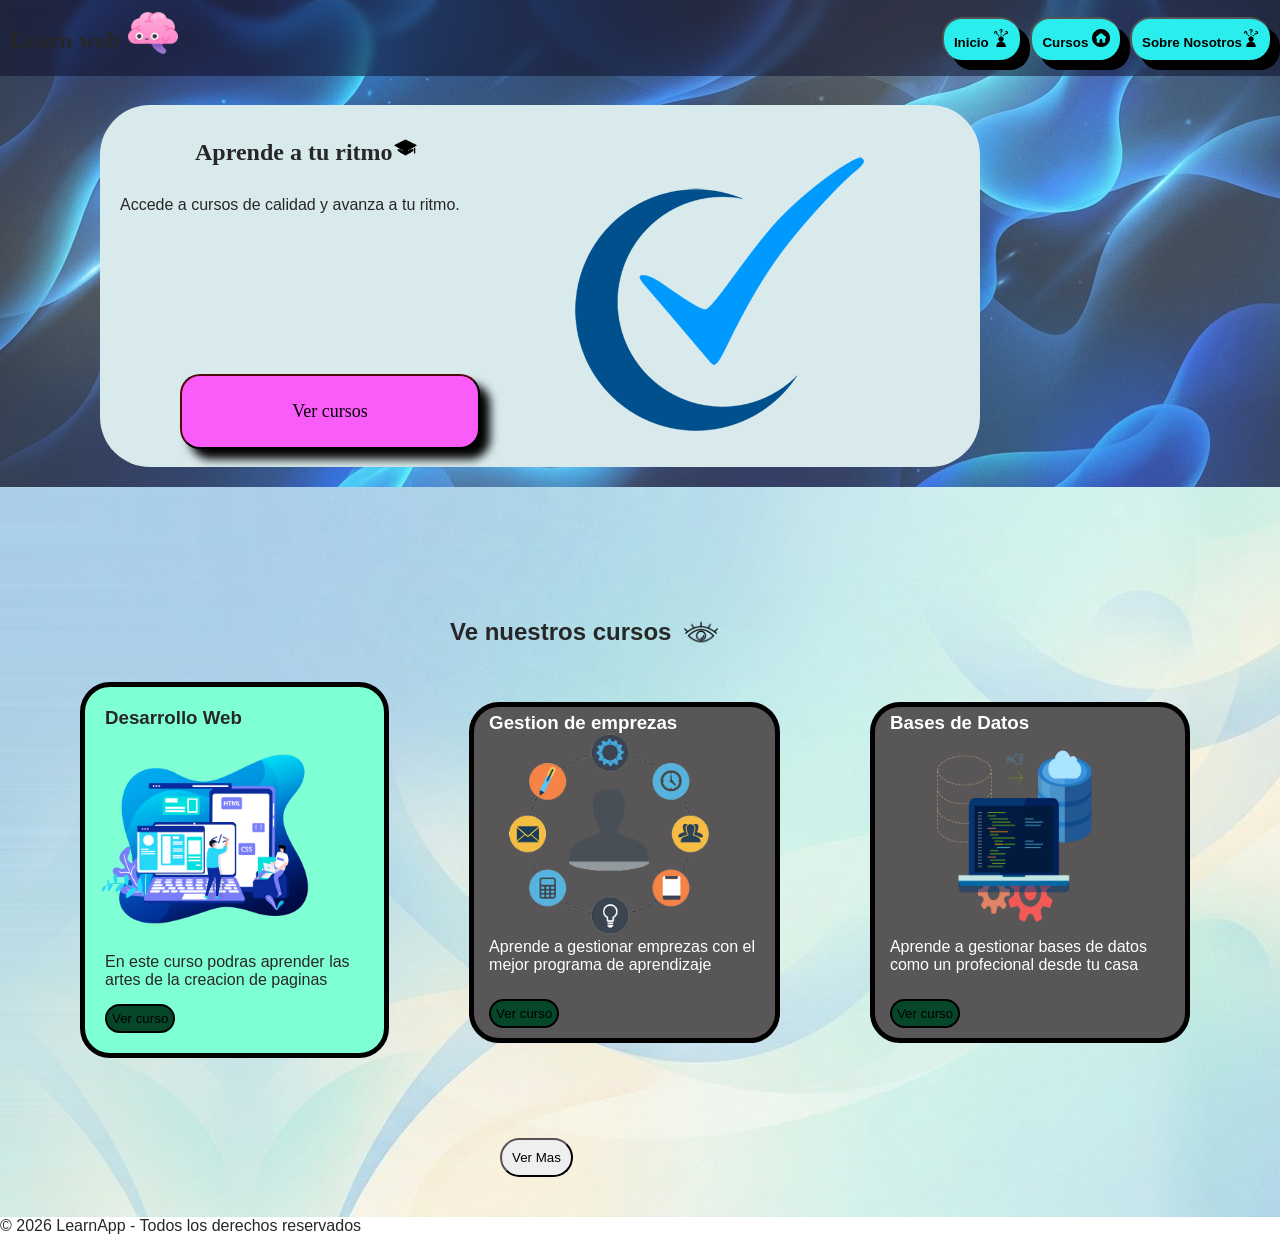
==== index.html @ a74b6d12 "update" ====
<!DOCTYPE html>
<html lang="es">
    <head>
        <meta charset="UTF-8">   
        <title>Learn web</title> 
        <link rel="stylesheet" href="style.css">
        <link rel="icon" href="icons/book.png">
    </head>  
    <body>
        <nav id="tab">
            <h1 id="textc">Learn web<span class="icon"><img src="icons/book.png" width="50px" height="50px"></span></h1>
            <ul>
                <li><button onclick="location.href='#backgroundhome'">Inicio <img src="icons/question.png"></button></li>
                <li><button onclick="location.href='#cursos'">Cursos <img src="icons/home.png"></button></li>
                <li><button onclick="location.href='#homebutton'">Sobre Nosotros<img src="icons/question.png"></button></li>
            </ul>
        </nav>
    <div id="backgroundhome"></div>
    <section id="home">
        <div id="contenido">
            <div id="texth">
                <h1>Aprende a tu ritmo<img id="homeico" src="images/grad.png"></h1>
                <p>Accede a cursos de calidad y avanza a tu ritmo.</p>
                <button id="homebutton" onclick="location.href='#cursos'">Ver cursos</button>
            </div>
            <div id="imageh">
                <img src="images/check.png">
            </div>
        </div>
    </section>
    <section id="cursos">
        <h1 id="textcu">Ve nuestros cursos<img id="imgc" src="images/eye.png"></h1>
        <div id="showc">
            <div id="tarjeta">
                <h3>Desarrollo Web</h3>
                <img src="images/development.png">
                <p>En este curso podras aprender las artes de la creacion de paginas </p>
                <button class="button1">Ver curso</button>
            </div>
            <div class="cursos">
                <h3>Gestion de emprezas</h3>
                <img src="images/company.png">
                <p>Aprende a gestionar emprezas con el mejor programa de aprendizaje</p>
                <button class="button1">Ver curso</button>
            </div>
            <div class="cursos">
                <h3>Bases de Datos</h3>
                <img src="images/database.png">
                <p>Aprende a gestionar bases de datos como un profecional desde tu casa</p>
                <button class="button1">Ver curso</button>
            </div>
        </div>
            <button id="morec">Ver Mas</button>
    </section>
    <footer>
        <p>© 2026 LearnApp - Todos los derechos reservados</p>
    </footer>
    </body>  
    
</html>
---- style.css ----
* {
    margin: 0;
    padding: 0;
    box-sizing: border-box;
 }
 body {
    font-family: Arial, sans-serif;
    color: #272727 ; }
 button {
   cursor: pointer;
 }
 nav {
    margin: 0px;
    background-color: #0d0d2785;
    backdrop-filter: blur(5px);
    display: flex;
    justify-content: space-between;
    align-items: center;
    gap: 10px;
    padding: 10px 10px;
    position: fixed;
    top: 0;
    left: 0;
    width: 100%;
    z-index: 100;

 }
 nav h1 {
   font-family: cursive;
   position: relative;
   top: -12px;
 }
 nav .icon {
   position: relative;
   top: 10px;
   left: 8px;
 }
 nav ul {
   display: flex;
   list-style: none;
   gap: 10px;
 }
 nav button {
   background-color: rgb(42, 237, 237);
   border-radius: 20px;
   border-bottom: 5px ;
   border-right: 5px ;
   padding: 10px;
   font-weight: bold;
   box-shadow: 10px 10px;
 }
 li img {
   width: 18px;
   height: 18px;
 }
 #home{
  display: flex;
  background-color: #d9eaed;
  margin: 105px 300px 20px 100px;
  padding: 20px 200px 0px 20px;
  padding-left: 20px;
  padding-right: 200px;
  border-radius: 50px;
  z-index: 100;
 }
 #backgroundhome{
  overflow: hidden;
  position: absolute;
  opacity: 80%;
  top: 0;
  left: 0;
  width: 100%;
  height: 530px;
  margin-bottom: -650px;
  background-image: url('images/background2.png');
  background-position: center;
  z-index: -1;
 }
 #texth img{
  width: 25px;
  height: 25px;
 }
 #texth h1{
  margin-bottom: 20px;
  margin-left: 65px;
  padding: 10px;
  font-family: Parisienne;
 }
 #texth p{
  margin-bottom: 160px;
 }
 #homebutton{
  font-family:cursive;
  box-shadow: 10px 10px 10px 0px;
  border-radius: 20px;
  border-top: 2px solid #50080c;
  border-left: 2px solid #50080c;
  background-color: #FA5CFA;
  margin-left: 60px;
  width: 300px;
  padding: 25px;
  font-size: large;
 }
 #imageh img{
  margin-left: 450px;
  margin-bottom: 20px;
  margin-top: -1000px;
  left: 21px;
  height: 300px;
 }
 #cursos{
  position: relative;
  background-image: url(images/background3.png);
  background-size: cover;
  padding-top: 30px;
  padding-bottom: 10px;
 }
 #imgc {
  width: 60px;
  height: 60px;
 }
 #textcu {
  margin-bottom: 1;
 }
 #cursos h1{
  margin-top: 85px;
  display: flex;
  align-items: center;
  margin-left: 100px;
  margin-bottom: 20px;
  margin-left: 450px;
 }
 #showc button {
    background-color: #054728;
    padding: 5px;
    border-radius: 35px;
    border: 2px solid black;
 }
 #showc{
  margin-left: 80px;
  margin-right: 80px;
  margin-bottom: -10px;
  display: flex;
  gap: 80px;
 }
 #tarjeta {
  background-color: aquamarine;
  padding: 20px;
  border-radius: 30px;
  border: 5px solid black;
  margin-bottom: 100px;
 }
 #tarjeta img{
  margin-left: -10px;
  width: 220px;
  height: 220px;
 }
 #tarjeta p {
  margin-bottom: 15px;
 }
 .cursos{
  padding-top: 5px;
  border-radius: 30px;
  color: white;
  margin-top: 20px;
  margin-bottom: 115px;
  margin-right: 10px;
  padding-left: 15px;
  padding-right: 15px;
  background-color: #585656;
  border: 5px solid black;
 }
 .cursos img {
  margin-left: 20px;
  width: 200px;
  height: 200px;
 }
 .cursos button {
  margin-top: 25px;
 }
 #morec {
  border-radius: 100px;
  margin-top: -100px;
  margin-bottom: 30px;
  margin-left: 500px;
  padding: 10px;
 }
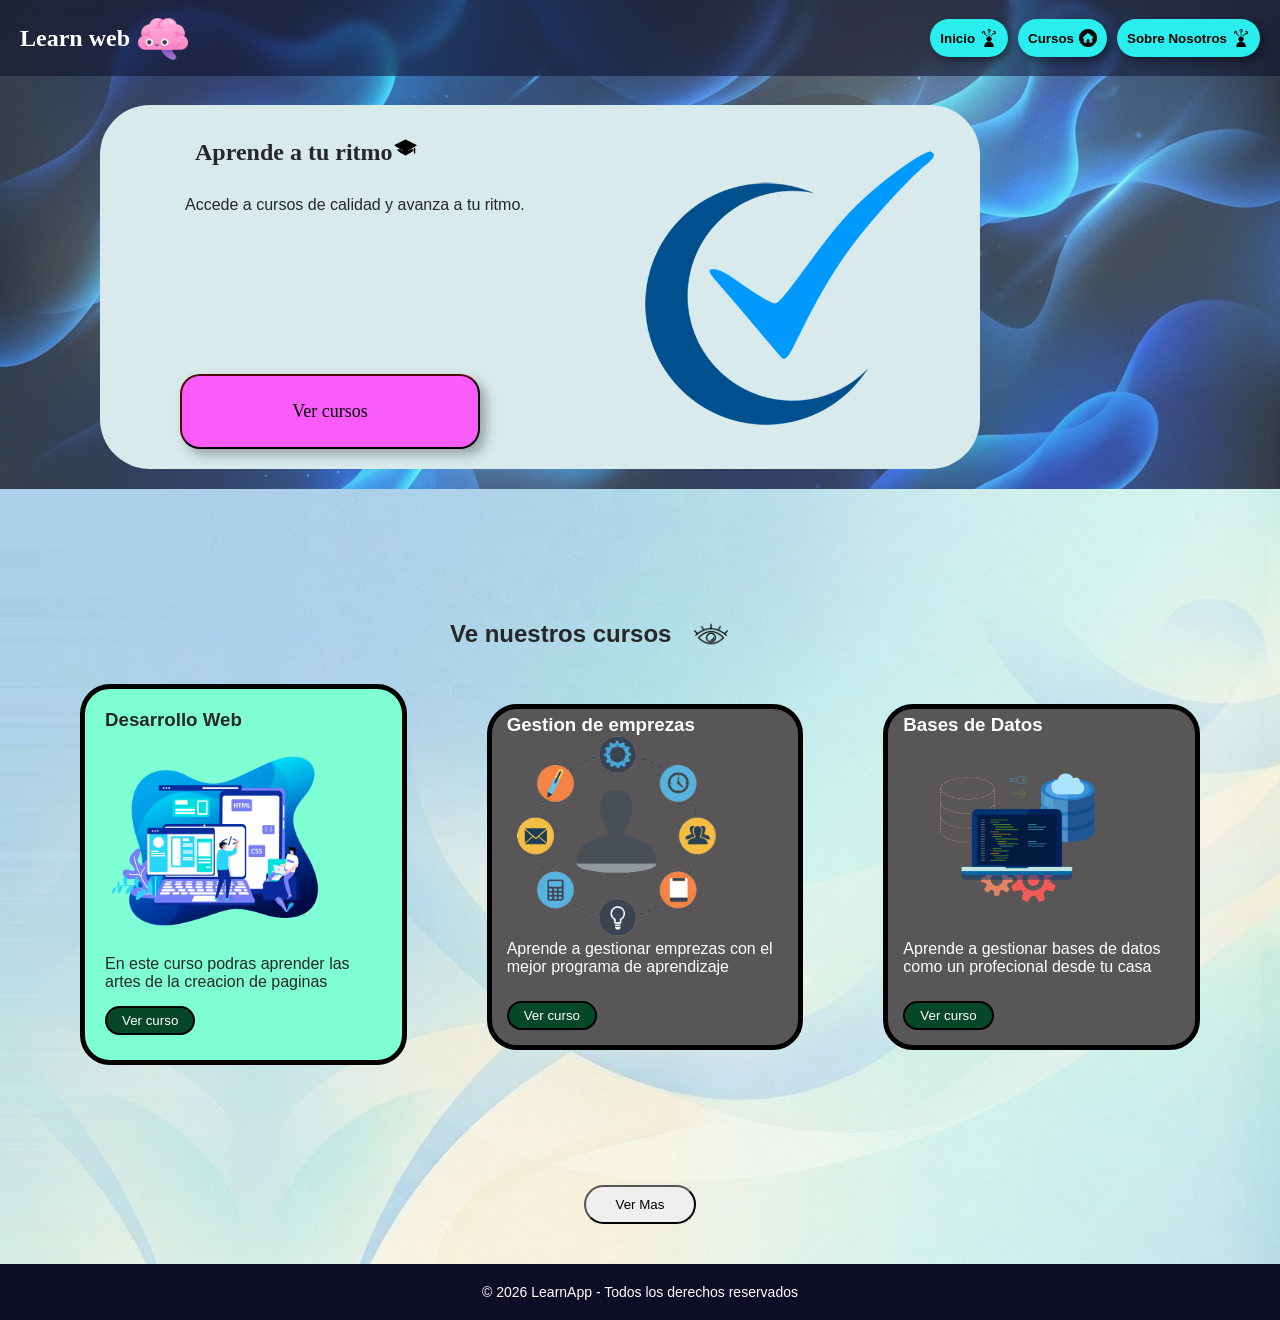
==== commit bc32b0cc: "update" ====
--- a/index.html
+++ b/index.html
@@ -3,7 +3,7 @@
     <head>
         <meta charset="UTF-8">   
         <title>Learn web</title> 
-        <link rel="stylesheet" href="style.css">
+        <link rel="stylesheet" href="style2.css">
         <link rel="icon" href="icons/book.png">
     </head>  
     <body>
--- a/style2.css
+++ b/style2.css
@@ -0,0 +1,268 @@
+/* ============================
+   IMPORTAR FUENTE PARISIENNE
+   (faltaba este import)
+============================ */
+@import url('https://fonts.googleapis.com/css2?family=Parisienne&display=swap');
+
+/* ============================
+   RESET Y BASE
+============================ */
+* {
+    margin: 0;
+    padding: 0;
+    box-sizing: border-box;
+}
+
+body {
+    font-family: Arial, sans-serif;
+    color: #272727;
+}
+
+button {
+    cursor: pointer;
+}
+
+/* ============================
+   NAV
+============================ */
+nav {
+    margin: 0px;
+    background-color: #0d0d2785;
+    backdrop-filter: blur(5px);
+    display: flex;
+    justify-content: space-between;
+    align-items: center;
+    gap: 10px;
+    padding: 10px 20px;
+    position: fixed;
+    top: 0;
+    left: 0;
+    width: 100%;
+    z-index: 100;
+}
+
+nav h1 {
+    font-family: cursive;
+    color: white; /* faltaba color — sobre fondo oscuro era invisible */
+    display: flex;
+    align-items: center; /* reemplaza el top: -12px que era un parche */
+}
+
+nav .icon {
+    position: relative;
+    top: 4px;
+    left: 8px;
+}
+
+nav ul {
+    display: flex;
+    list-style: none;
+    gap: 10px;
+    flex-wrap: wrap; /* para que no se rompa en pantallas chicas */
+}
+
+nav button {
+    background-color: rgb(42, 237, 237);
+    border-radius: 20px;
+    border: none; /* antes tenía border-bottom/right: 5px sin estilo ni color — no hacían nada */
+    padding: 10px;
+    font-weight: bold;
+    box-shadow: 4px 4px 8px rgba(0, 0, 0, 0.4); /* antes era box-shadow: 10px 10px sin color ni blur — quedaba negro sólido */
+    display: flex;
+    align-items: center;
+    gap: 5px;
+}
+
+li img {
+    width: 18px;
+    height: 18px;
+}
+
+/* ============================
+   HERO - FONDO
+============================ */
+#backgroundhome {
+    overflow: hidden;
+    position: absolute;
+    opacity: 80%;
+    top: 0;
+    left: 0;
+    width: 100%;
+    height: 530px;
+    background-image: url('images/background2.png');
+    background-position: center;
+    background-size: cover;
+    z-index: -1;
+}
+
+/* ============================
+   HERO - SECCIÓN HOME
+============================ */
+#home {
+    display: flex;
+    align-items: center;
+    background-color: #d9eaed;
+    margin: 105px 300px 20px 100px;
+    padding: 20px 40px 20px 20px;
+    border-radius: 50px;
+    z-index: 100;
+}
+
+#contenido {
+    display: flex;
+    align-items: center;
+    justify-content: space-between;
+    width: 100%;
+    gap: 20px;
+}
+
+#texth img {
+    width: 25px;
+    height: 25px;
+}
+
+#texth h1 {
+    margin-bottom: 20px;
+    margin-left: 65px;
+    padding: 10px;
+    font-family: Parisienne, cursive;
+}
+
+#texth p {
+    margin-bottom: 160px;
+    margin-left: 65px;
+}
+
+#texth button {
+    font-family: cursive;
+    box-shadow: 6px 6px 12px rgba(0, 0, 0, 0.3);
+    border-radius: 20px;
+    border-top: 2px solid #50080c;
+    border-left: 2px solid #50080c;
+    background-color: #FA5CFA;
+    margin-left: 60px;
+    width: 300px;
+    padding: 25px;
+    font-size: large;
+}
+
+/* imagen hero — reemplaza el margin-top: -1000px que era muy frágil */
+#imageh {
+    flex-shrink: 0;
+}
+
+#imageh img {
+    height: 300px;
+    width: auto;
+    display: block;
+}
+
+/* ============================
+   SECCIÓN CURSOS
+============================ */
+#cursos {
+    position: relative;
+    background-image: url(images/background3.png);
+    background-size: cover;
+    padding-top: 30px;
+    padding-bottom: 10px;
+}
+
+#imgc {
+    width: 60px;
+    height: 60px;
+}
+
+#cursos h1 {
+    margin-top: 85px;
+    display: flex;
+    align-items: center;
+    gap: 10px;
+    margin-bottom: 20px;
+    margin-left: 450px; /* antes había dos margin-left, el segundo pisaba al primero */
+}
+
+#showc {
+    margin-left: 80px;
+    margin-right: 80px;
+    margin-bottom: 20px; /* antes era -10px, valor negativo innecesario */
+    display: flex;
+    gap: 80px;
+    flex-wrap: wrap; /* para responsive */
+}
+
+#showc button {
+    background-color: #054728;
+    padding: 5px 15px;
+    border-radius: 35px;
+    border: 2px solid black;
+    color: white;
+}
+
+/* tarjeta principal — cambiada a clase para ser consistente con .cursos */
+#tarjeta {
+    background-color: aquamarine;
+    padding: 20px;
+    border-radius: 30px;
+    border: 5px solid black;
+    margin-bottom: 100px;
+    flex: 1;
+    min-width: 220px;
+}
+
+#tarjeta img {
+    width: 100%;
+    max-width: 220px;
+    height: 220px;
+    object-fit: contain;
+}
+
+#tarjeta p {
+    margin-bottom: 15px;
+}
+
+.cursos {
+    flex: 1;
+    min-width: 220px;
+    padding-top: 5px;
+    border-radius: 30px;
+    color: white;
+    margin-top: 20px;
+    margin-bottom: 115px;
+    padding-left: 15px;
+    padding-right: 15px;
+    background-color: #585656;
+    border: 5px solid black;
+}
+
+.cursos img {
+    width: 100%;
+    max-width: 200px;
+    height: 200px;
+    object-fit: contain;
+    margin-left: 10px;
+}
+
+.cursos button {
+    margin-top: 25px;
+    margin-bottom: 15px;
+}
+
+#morec {
+    border-radius: 100px;
+    display: block;         /* reemplaza el margin-left fijo que se rompía en pantallas distintas */
+    margin: 20px auto 30px auto;
+    padding: 10px 30px;
+}
+
+/* ============================
+   FOOTER
+   (faltaba completamente)
+============================ */
+footer {
+    background-color: #0d0d27;
+    color: white;
+    text-align: center;
+    padding: 20px;
+    font-size: 14px;
+}
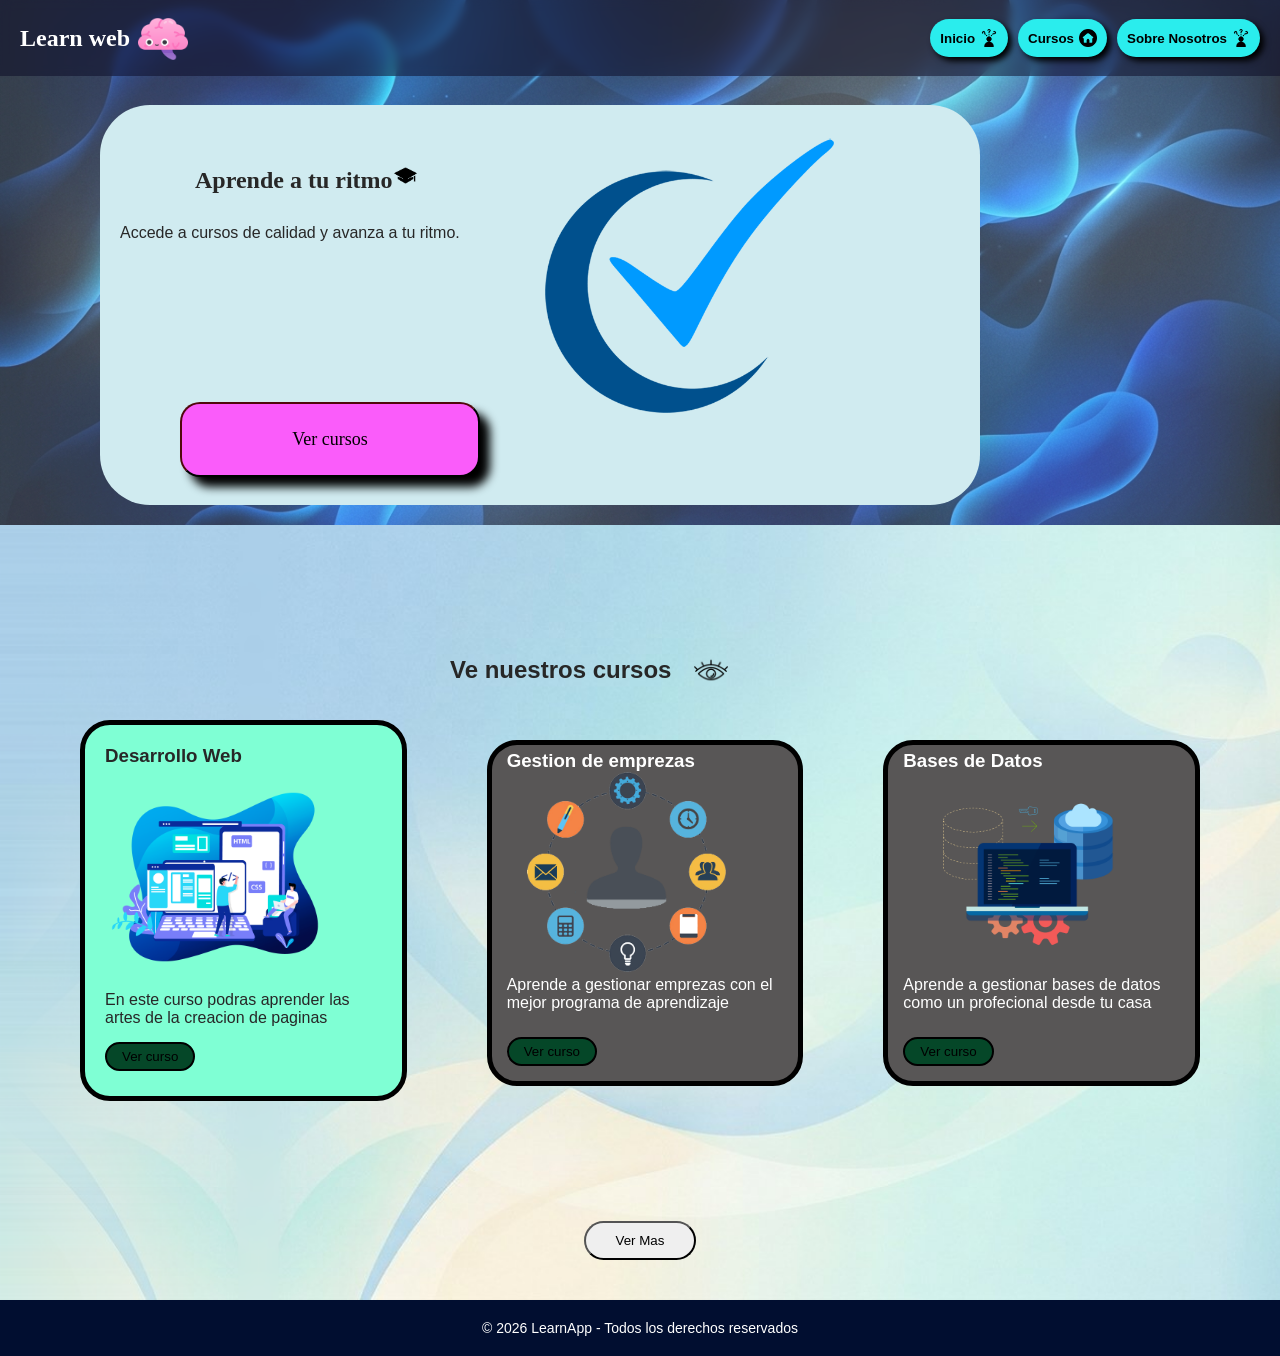
==== commit 79029ca1: "update" ====
--- a/index.html
+++ b/index.html
@@ -3,7 +3,7 @@
     <head>
         <meta charset="UTF-8">   
         <title>Learn web</title> 
-        <link rel="stylesheet" href="style2.css">
+        <link rel="stylesheet" href="style.css">
         <link rel="icon" href="icons/book.png">
     </head>  
     <body>
@@ -21,7 +21,7 @@
             <div id="texth">
                 <h1>Aprende a tu ritmo<img id="homeico" src="images/grad.png"></h1>
                 <p>Accede a cursos de calidad y avanza a tu ritmo.</p>
-                <button id="homebutton" onclick="location.href='#cursos'">Ver cursos</button>
+                <button onclick="location.href='#cursos'">Ver cursos</button>
             </div>
             <div id="imageh">
                 <img src="images/check.png">
--- a/style.css
+++ b/style.css
@@ -0,0 +1,249 @@
+@import url('https://fonts.googleapis.com/css2?family=Parisienne&display=swap');
+* {
+    margin: 0;
+    padding: 0;
+    box-sizing: border-box;
+ }
+
+ body {
+    font-family: Arial, sans-serif;
+    color: #272727 ; }
+
+ button {
+   cursor: pointer;
+ }
+
+nav {
+margin: 0px;
+background-color: #0d0d2785;
+backdrop-filter: blur(5px);
+display: flex;
+justify-content: space-between;
+align-items: center;
+gap: 10px;
+padding: 10px 20px;
+position: fixed;
+top: 0;
+left: 0;
+width: 100%;
+z-index: 100;
+
+}
+
+ nav h1 {
+  color: white;
+   font-family: cursive;
+  display: flex;
+  align-items: center;
+ }
+
+ nav .icon {
+   position: relative;
+   top: 4px;
+   left: 8px;
+ }
+ 
+ nav ul {
+   display: flex;
+   list-style: none;
+   gap: 10px;
+   flex-wrap: wrap;
+ }
+
+ nav button {
+   background-color: rgb(42, 237, 237);
+   border-radius: 20px;
+   border: none;
+   padding: 10px;
+   font-weight: bold;
+   box-shadow: 4px 4px 6px black;
+   display: flex;
+   align-items: center;
+   gap: 5px;
+ }
+
+ li img {
+   width: 18px;
+   height: 18px;
+ }
+
+ #home{
+  display: flex;
+  align-items: center;
+  background-color: #d0ebf0;
+  margin: 105px 300px 20px 100px;
+  padding: 20px 200px 0px 20px;
+  border-radius: 50px;
+  z-index: 100;
+ }
+
+ #contenido {
+  display: flex;
+  align-items: center;
+  justify-content: space-between;
+  width: 100%;
+  gap: 20px;
+ }
+
+ #backgroundhome{
+  overflow: hidden;
+  position: absolute;
+  opacity: 80%;
+  top: 0;
+  left: 0;
+  width: 100%;
+  height: 530px;
+  background-image: url('images/background2.png');
+  background-position: center;
+  background-size: cover;
+  z-index: -1;
+ }
+
+ #texth img{
+  width: 25px;
+  height: 25px;
+ }
+ 
+ #texth h1{
+  margin-bottom: 20px;
+  margin-left: 65px;
+  padding: 10px;
+  font-family: Parisienne, cursive;
+ }
+
+ #texth p{
+  margin-bottom: 160px;
+  margin-left: 65;
+ }
+
+ #texth button{
+  font-family: cursive;
+  box-shadow: 10px 10px 10px 0px;
+  border-radius: 20px;
+  border-top: 2px solid #50080c;
+  border-left: 2px solid #50080c;
+  background-color: #FA5CFA;
+  margin-left: 60px;
+  width: 300px;
+  padding: 25px;
+  font-size: large;
+ }
+
+ #imageh {
+  flex-shrink: 0;
+ }
+
+ #imageh img{
+  display: block;
+  width: auto;
+  height: 300px;
+  margin-bottom: 80px;
+  margin-left: 40px;
+ }
+
+ #cursos{
+  position: relative;
+  background-image: url(images/background3.png);
+  background-size: cover;
+  padding-top: 30px;
+  padding-bottom: 10px;
+ }
+
+ #imgc {
+  width: 60px;
+  height: 60px;
+ }
+
+ #cursos h1{
+  margin-top: 85px;
+  display: flex;
+  align-items: center;
+  gap: 10px;
+  margin-bottom: 20px;
+  margin-left: 450px;
+ }
+
+  #showc{
+  margin-left: 80px;
+  margin-right: 80px;
+  margin-bottom: 20px;
+  display: flex;
+  gap: 80px;
+  flex-wrap: wrap;
+ }
+
+ #showc button {
+    background-color: #054728;
+    padding: 5px 15px;
+    border-radius: 35px;
+    border: 2px solid black;
+ }
+
+ #tarjeta {
+  background-color: aquamarine;
+  padding: 20px;
+  border-radius: 30px;
+  border: 5px solid black;
+  margin-bottom: 100px;
+  flex: 1;
+  min-width: 220px;
+ }
+
+ #tarjeta img{
+  width: 100%;
+  max-width: 220px;
+  height: 220px;
+  object-fit: contain;
+ }
+
+ #tarjeta p {
+  margin-bottom: 15px;
+ }
+
+ .cursos{
+  flex: 1;
+  min-width: 220;
+  padding-top: 5px;
+  border-radius: 30px;
+  color: white;
+  margin-top: 20px;
+  margin-bottom: 115px;
+  padding-left: 15px;
+  padding-right: 15px;
+  background-color: #585656;
+  border: 5px solid black;
+ }
+
+ .cursos img {
+  width: 100%;
+  max-width: 220px;
+  margin-left: 10px;
+  height: 200px;
+  object-fit: contain;
+ }
+
+ .cursos button {
+  margin-top: 25px;
+  margin-bottom: 15px;
+ }
+
+ #morec {
+  display: block;
+  border-radius: 100px;
+  margin: 20px auto 30px auto;
+  padding: 10px 30px;
+ }
+
+ footer {
+  background-color: #010e30;
+  text-align: center;
+  color: white;
+  padding: 20px;
+  font-size: 14px;
+ }
+
+
+ 
+
+
+ 
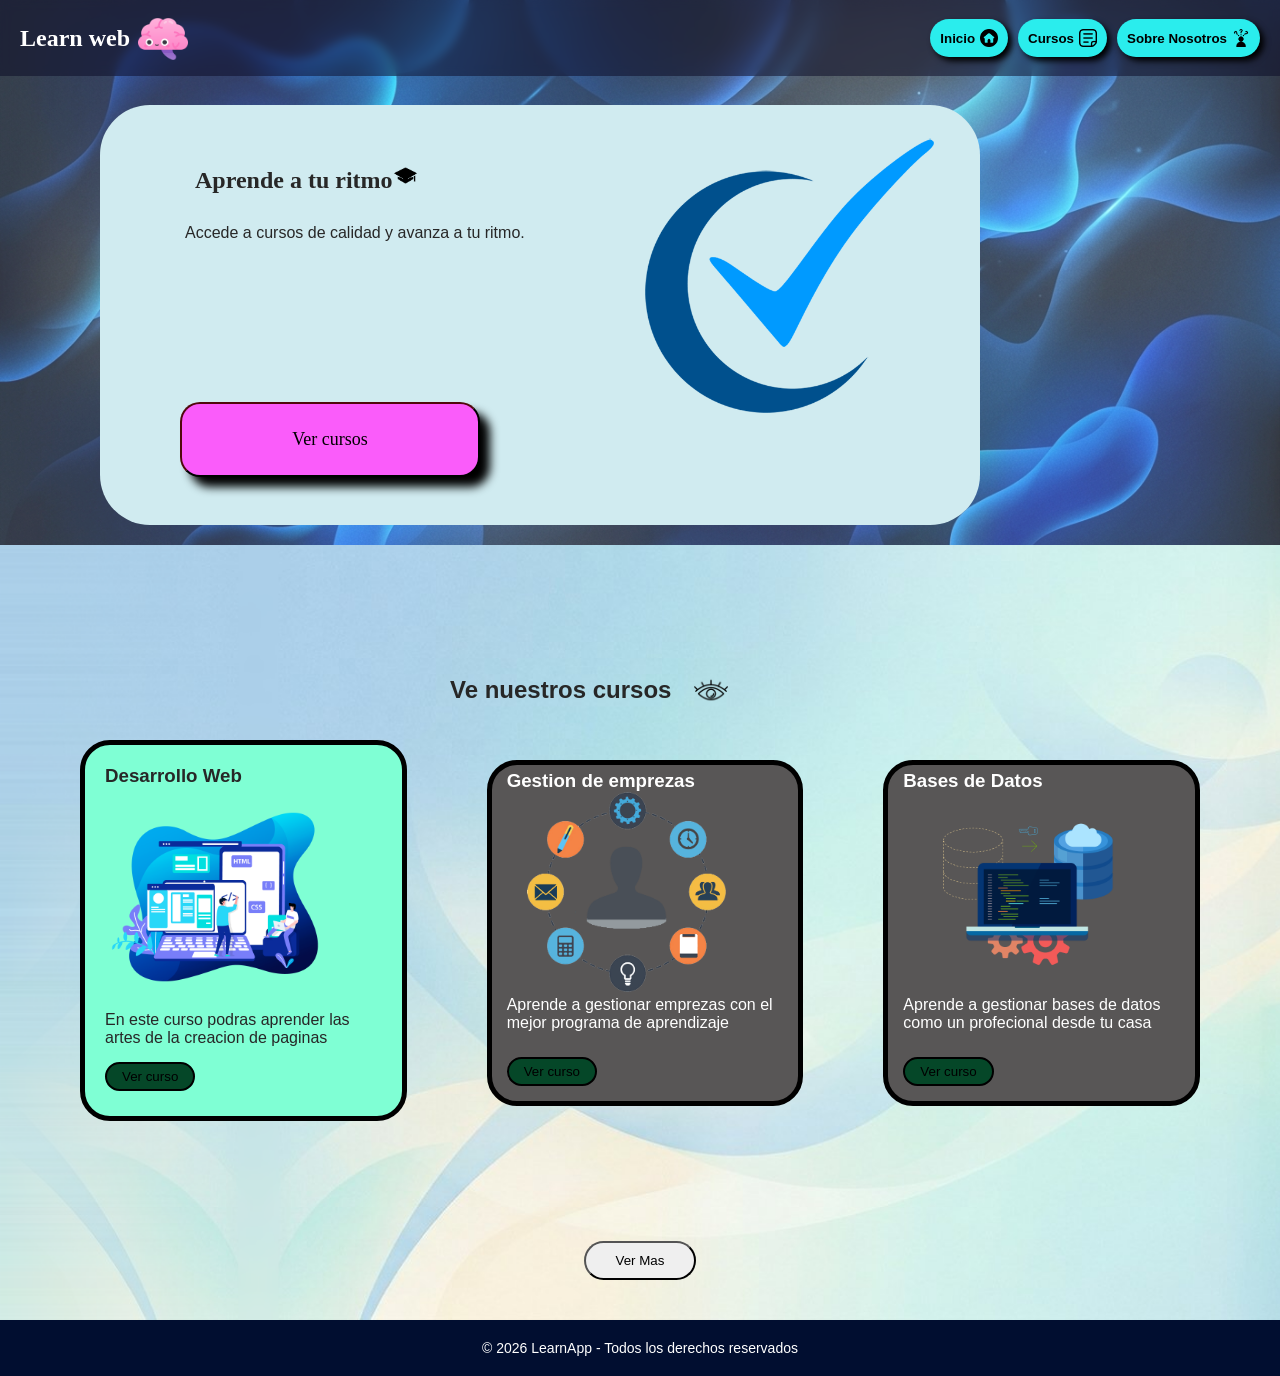
==== commit 7eb7c564: "update" ====
--- a/index.html
+++ b/index.html
@@ -10,8 +10,8 @@
         <nav id="tab">
             <h1 id="textc">Learn web<span class="icon"><img src="icons/book.png" width="50px" height="50px"></span></h1>
             <ul>
-                <li><button onclick="location.href='#backgroundhome'">Inicio <img src="icons/question.png"></button></li>
-                <li><button onclick="location.href='#cursos'">Cursos <img src="icons/home.png"></button></li>
+                <li><button onclick="location.href='#backgroundhome'">Inicio <img src="icons/home.png"></button></li>
+                <li><button onclick="location.href='#cursos'">Cursos <img src="icons/file.png"></button></li>
                 <li><button onclick="location.href='#homebutton'">Sobre Nosotros<img src="icons/question.png"></button></li>
             </ul>
         </nav>
--- a/style.css
+++ b/style.css
@@ -66,13 +66,13 @@
    width: 18px;
    height: 18px;
  }
-
+ /*seccion home*/
  #home{
   display: flex;
   align-items: center;
   background-color: #d0ebf0;
   margin: 105px 300px 20px 100px;
-  padding: 20px 200px 0px 20px;
+  padding: 20px 40px 20px 20px;
   border-radius: 50px;
   z-index: 100;
  }
@@ -92,7 +92,7 @@
   top: 0;
   left: 0;
   width: 100%;
-  height: 530px;
+  height: 560px;
   background-image: url('images/background2.png');
   background-position: center;
   background-size: cover;
@@ -113,7 +113,7 @@
 
  #texth p{
   margin-bottom: 160px;
-  margin-left: 65;
+  margin-left: 65px;
  }
 
  #texth button{
@@ -141,6 +141,8 @@
   margin-left: 40px;
  }
 
+
+  /*seccion cursos*/
  #cursos{
   position: relative;
   background-image: url(images/background3.png);
@@ -202,7 +204,7 @@
 
  .cursos{
   flex: 1;
-  min-width: 220;
+  min-width: 300px;
   padding-top: 5px;
   border-radius: 30px;
   color: white;
@@ -243,6 +245,9 @@
  }
 
 
+ @media (max-width: 900px) {
+
+ }
  
 
 
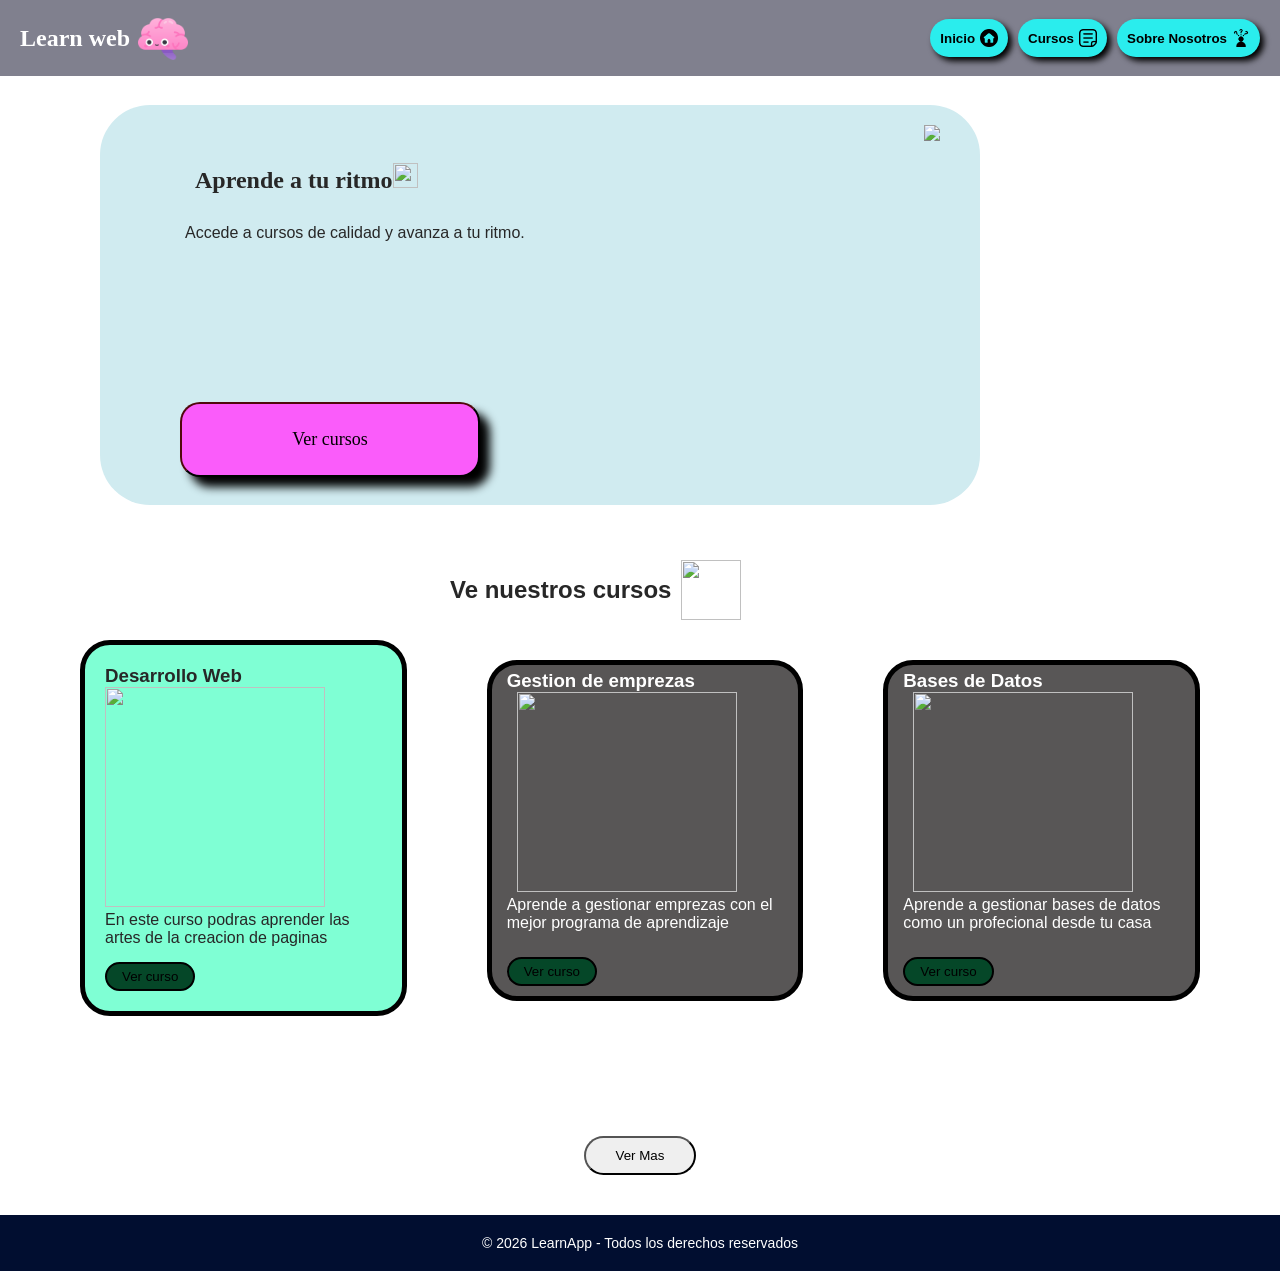
==== commit 956a298d: "update" ====
--- a/index.html
+++ b/index.html
@@ -1,20 +1,15 @@
 <!DOCTYPE html>
 <html lang="es">
     <head>
-        <meta charset="UTF-8">   
+        <meta charset="UTF-8">  
+        <meta name="description" content="Una pagina diseñada y desarrollada para tu aprendizaje y capacitacion, contamos con diferentes cursos que se pueden adaptar a tus nesesidad y ritmo"> 
         <title>Learn web</title> 
-        <link rel="stylesheet" href="style.css">
+        <link rel="stylesheet" href="/style.css">
         <link rel="icon" href="icons/book.png">
+        <script src="/js/fix.js" defer></script>
     </head>  
     <body>
-        <nav id="tab">
-            <h1 id="textc">Learn web<span class="icon"><img src="icons/book.png" width="50px" height="50px"></span></h1>
-            <ul>
-                <li><button onclick="location.href='#backgroundhome'">Inicio <img src="icons/home.png"></button></li>
-                <li><button onclick="location.href='#cursos'">Cursos <img src="icons/file.png"></button></li>
-                <li><button onclick="location.href='#homebutton'">Sobre Nosotros<img src="icons/question.png"></button></li>
-            </ul>
-        </nav>
+    <div id="nav-placeholder"></div>
     <div id="backgroundhome"></div>
     <section id="home">
         <div id="contenido">
@@ -52,9 +47,8 @@
         </div>
             <button id="morec">Ver Mas</button>
     </section>
-    <footer>
-        <p>© 2026 LearnApp - Todos los derechos reservados</p>
-    </footer>
+    <div id="foot-placeholder"></div>
+    <script src="/js/script.js" defer></script>
     </body>  
     
 </html>
--- a/style.css
+++ b/style.css
@@ -72,7 +72,7 @@
   align-items: center;
   background-color: #d0ebf0;
   margin: 105px 300px 20px 100px;
-  padding: 20px 40px 20px 20px;
+  padding: 20px 40px 0px 20px;
   border-radius: 50px;
   z-index: 100;
  }
@@ -157,7 +157,7 @@
  }
 
  #cursos h1{
-  margin-top: 85px;
+  margin-top: 5px;
   display: flex;
   align-items: center;
   gap: 10px;
@@ -226,13 +226,13 @@
 
  .cursos button {
   margin-top: 25px;
-  margin-bottom: 15px;
+  margin-bottom: 10px;
  }
 
  #morec {
   display: block;
   border-radius: 100px;
-  margin: 20px auto 30px auto;
+  margin: 0px auto 30px auto;
   padding: 10px 30px;
  }
 
@@ -245,7 +245,7 @@
  }
 
 
- @media (max-width: 900px) {
+ @media (max-width: 600px) {
 
  }
  
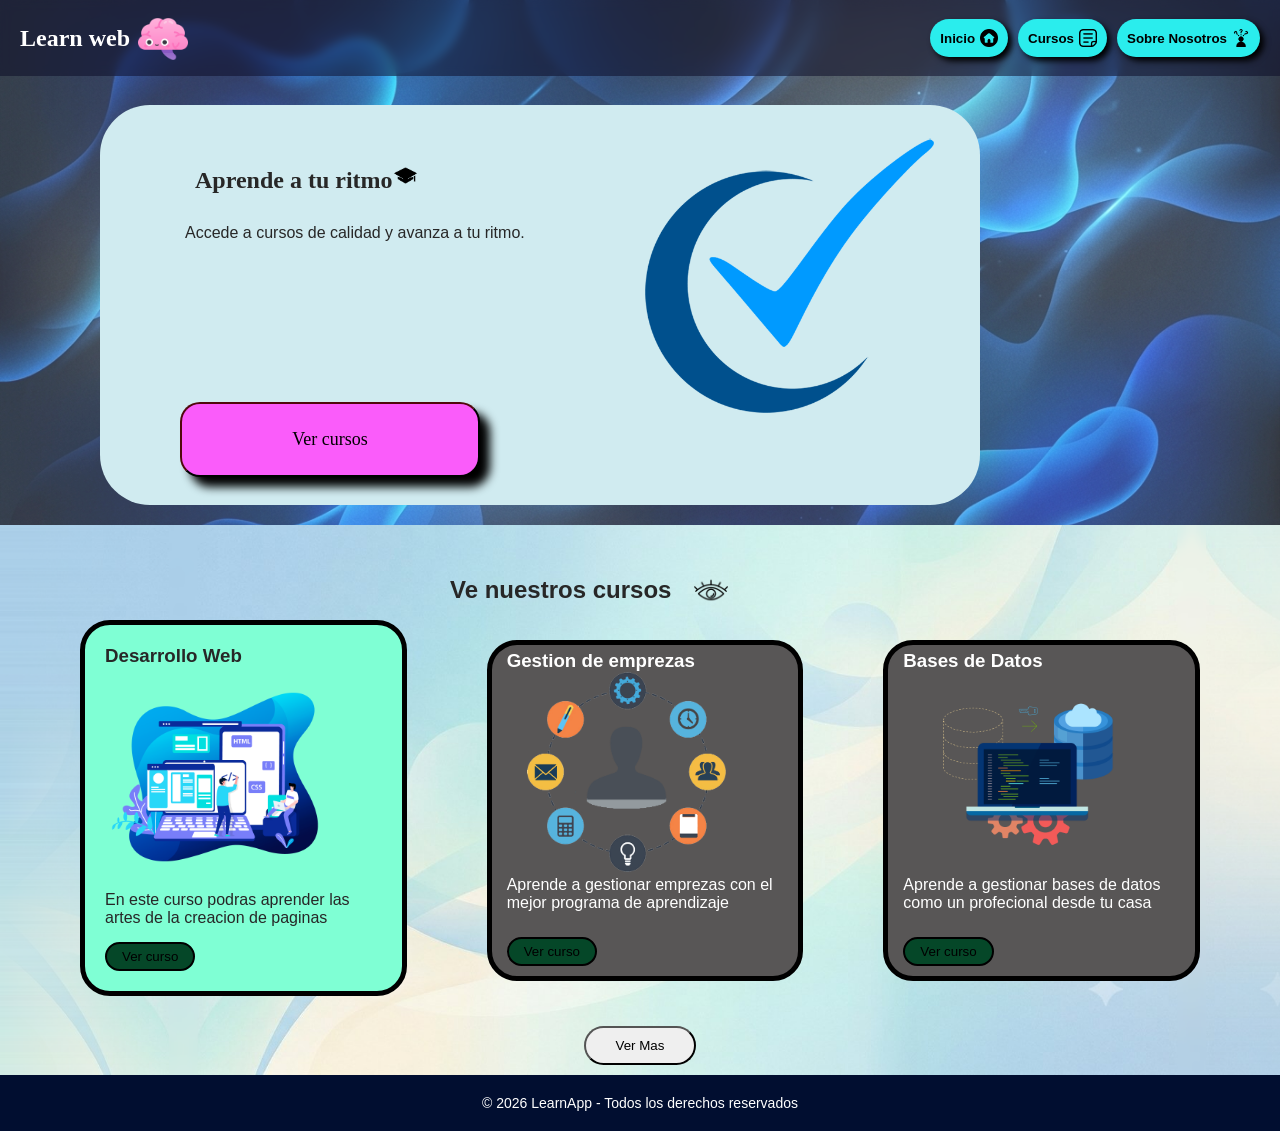
==== commit 30254b76: "update" ====
--- a/index.html
+++ b/index.html
@@ -4,9 +4,9 @@
         <meta charset="UTF-8">  
         <meta name="description" content="Una pagina diseñada y desarrollada para tu aprendizaje y capacitacion, contamos con diferentes cursos que se pueden adaptar a tus nesesidad y ritmo"> 
         <title>Learn web</title> 
-        <link rel="stylesheet" href="/style.css">
-        <link rel="icon" href="icons/book.png">
-        <script src="/js/fix.js" defer></script>
+        <link rel="stylesheet" href="style.css">
+        <link rel="icon" href="sources/icons/book.png">
+        <script src="js/fix.js" defer></script>
     </head>  
     <body>
     <div id="nav-placeholder"></div>
@@ -14,33 +14,33 @@
     <section id="home">
         <div id="contenido">
             <div id="texth">
-                <h1>Aprende a tu ritmo<img id="homeico" src="images/grad.png"></h1>
+                <h1>Aprende a tu ritmo<img id="homeico" src="sources/images/grad.png"></h1>
                 <p>Accede a cursos de calidad y avanza a tu ritmo.</p>
                 <button onclick="location.href='#cursos'">Ver cursos</button>
             </div>
             <div id="imageh">
-                <img src="images/check.png">
+                <img src="sources/images/check.png">
             </div>
         </div>
     </section>
     <section id="cursos">
-        <h1 id="textcu">Ve nuestros cursos<img id="imgc" src="images/eye.png"></h1>
+        <h1 id="textcu">Ve nuestros cursos<img id="imgc" src="sources/images/eye.png"></h1>
         <div id="showc">
             <div id="tarjeta">
                 <h3>Desarrollo Web</h3>
-                <img src="images/development.png">
+                <img src="sources/images/development.png">
                 <p>En este curso podras aprender las artes de la creacion de paginas </p>
                 <button class="button1">Ver curso</button>
             </div>
             <div class="cursos">
                 <h3>Gestion de emprezas</h3>
-                <img src="images/company.png">
+                <img src="sources/images/company.png">
                 <p>Aprende a gestionar emprezas con el mejor programa de aprendizaje</p>
                 <button class="button1">Ver curso</button>
             </div>
             <div class="cursos">
                 <h3>Bases de Datos</h3>
-                <img src="images/database.png">
+                <img src="sources/images/database.png">
                 <p>Aprende a gestionar bases de datos como un profecional desde tu casa</p>
                 <button class="button1">Ver curso</button>
             </div>
@@ -48,7 +48,7 @@
             <button id="morec">Ver Mas</button>
     </section>
     <div id="foot-placeholder"></div>
-    <script src="/js/script.js" defer></script>
+    <script src="js/script.js" defer></script>
     </body>  
     
 </html>
--- a/style.css
+++ b/style.css
@@ -93,7 +93,7 @@
   left: 0;
   width: 100%;
   height: 560px;
-  background-image: url('images/background2.png');
+  background-image: url('/sources/images/background2.png');
   background-position: center;
   background-size: cover;
   z-index: -1;
@@ -107,7 +107,7 @@
  #texth h1{
   margin-bottom: 20px;
   margin-left: 65px;
-  padding: 10px;
+  padding: 10px;  
   font-family: Parisienne, cursive;
  }
 
@@ -145,7 +145,7 @@
   /*seccion cursos*/
  #cursos{
   position: relative;
-  background-image: url(images/background3.png);
+  background-image: url(sources/images/background3.png);
   background-size: cover;
   padding-top: 30px;
   padding-bottom: 10px;
@@ -161,14 +161,14 @@
   display: flex;
   align-items: center;
   gap: 10px;
-  margin-bottom: 20px;
+  margin-bottom: 0px;
   margin-left: 450px;
  }
 
   #showc{
   margin-left: 80px;
   margin-right: 80px;
-  margin-bottom: 20px;
+  margin-bottom: 0px;
   display: flex;
   gap: 80px;
   flex-wrap: wrap;
@@ -232,7 +232,7 @@
  #morec {
   display: block;
   border-radius: 100px;
-  margin: 0px auto 30px auto;
+  margin: -70px auto 0px auto;
   padding: 10px 30px;
  }
 
